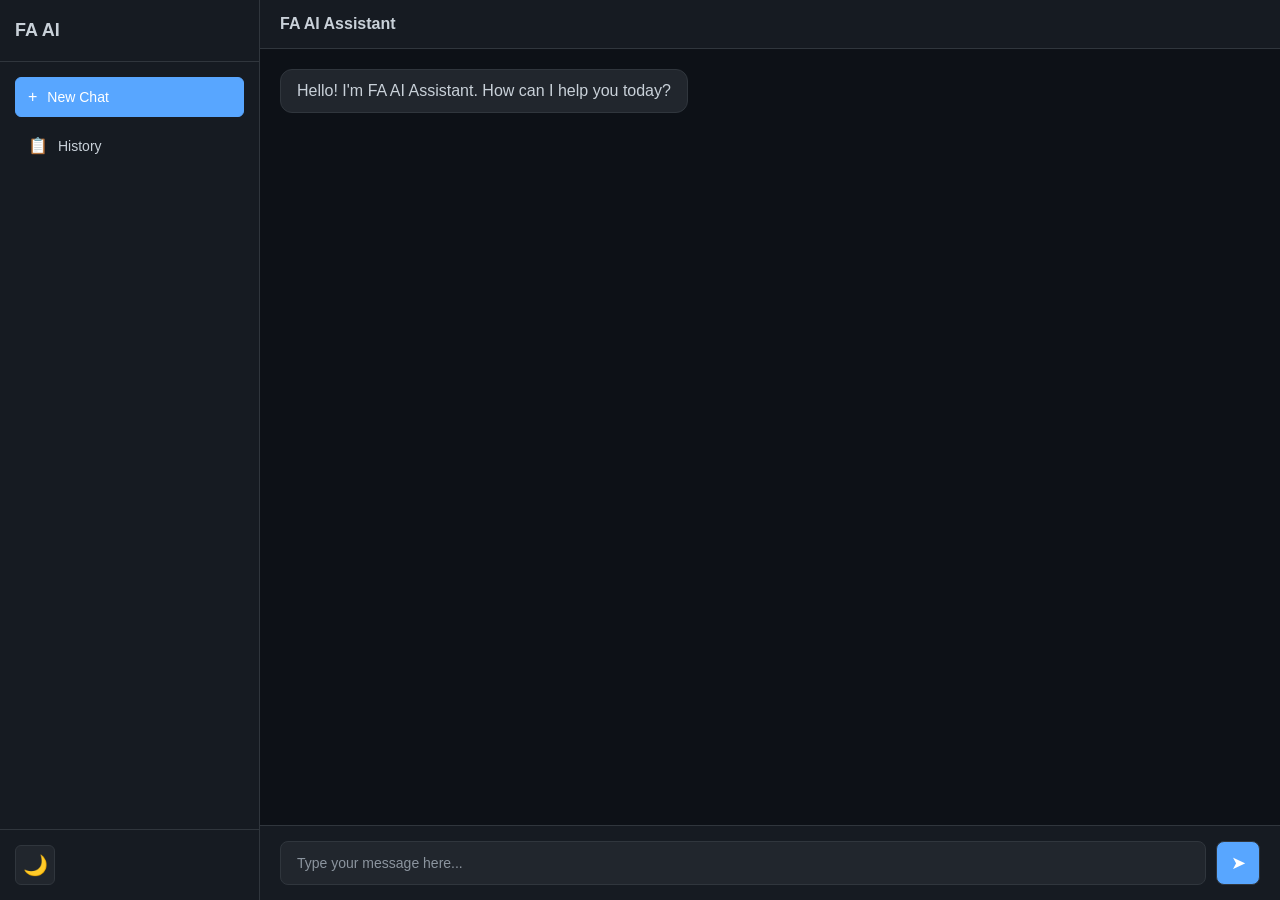
==== workspace/index.html @ 855eb8e3 "Create Phase 1 FA AI Workspace - Add index.html" ====
<!DOCTYPE html>
<html lang="en">
<head>
    <meta charset="UTF-8">
    <meta name="viewport" content="width=device-width, initial-scale=1.0">
    <title>FA AI WORKSPACE</title>
    <link rel="stylesheet" href="style.css">
</head>
<body>
    <div class="container">
        <!-- Sidebar -->
        <aside class="sidebar">
            <div class="sidebar-header">
                <button class="hamburger" id="hamburger">
                    <span></span>
                    <span></span>
                    <span></span>
                </button>
                <h1>FA AI</h1>
            </div>
            
            <nav class="sidebar-nav">
                <button class="nav-item active" data-chat="new">
                    <span class="icon">+</span>
                    New Chat
                </button>
                <button class="nav-item" data-chat="history">
                    <span class="icon">📋</span>
                    History
                </button>
            </nav>

            <div class="sidebar-footer">
                <button class="theme-toggle" id="themeToggle" title="Toggle Theme">
                    <span class="icon">🌙</span>
                </button>
            </div>
        </aside>

        <!-- Main Chat Area -->
        <main class="chat-container">
            <div class="chat-header">
                <h2>FA AI Assistant</h2>
            </div>

            <!-- Messages Area -->
            <div class="messages" id="messages">
                <div class="message bot-message">
                    <div class="message-content">
                        <p>Hello! I'm FA AI Assistant. How can I help you today?</p>
                    </div>
                    <div class="action-row">
                        <button class="action-btn copy-btn" title="Copy">
                            <span>📋</span>
                        </button>
                        <button class="action-btn like-btn" title="Like">
                            <span>👍</span>
                        </button>
                        <button class="action-btn voice-btn" title="Speak">
                            <span>🔊</span>
                        </button>
                        <button class="action-btn share-btn" title="Share">
                            <span>🔗</span>
                        </button>
                        <button class="action-btn more-btn" title="More">
                            <span>⋮</span>
                        </button>
                    </div>
                </div>
            </div>

            <!-- Input Area -->
            <div class="input-area">
                <div class="input-wrapper">
                    <input 
                        type="text" 
                        id="messageInput" 
                        class="message-input" 
                        placeholder="Type your message here..."
                        autocomplete="off"
                    >
                    <button id="sendBtn" class="send-btn" title="Send">
                        <span>➤</span>
                    </button>
                </div>
            </div>
        </main>
    </div>

    <script src="script.js"></script>
</body>
</html>
---- workspace/style.css ----
* {
    margin: 0;
    padding: 0;
    box-sizing: border-box;
}

/* Root Variables - Dark Theme */
:root {
    --bg-primary: #0d1117;
    --bg-secondary: #161b22;
    --bg-tertiary: #21262d;
    --text-primary: #c9d1d9;
    --text-secondary: #8b949e;
    --accent: #58a6ff;
    --accent-hover: #79c0ff;
    --message-user: #238636;
    --message-bot: #1f6feb;
    --border-color: #30363d;
    --transition: 0.3s ease;
}

/* Light Theme */
body.light-theme {
    --bg-primary: #ffffff;
    --bg-secondary: #f6f8fa;
    --bg-tertiary: #eaeef2;
    --text-primary: #24292f;
    --text-secondary: #57606a;
    --accent: #0969da;
    --accent-hover: #0860ca;
    --message-user: #1a7f0e;
    --message-bot: #0860ca;
    --border-color: #d0d7de;
}

body {
    font-family: -apple-system, BlinkMacSystemFont, 'Segoe UI', Helvetica, Arial, sans-serif;
    background-color: var(--bg-primary);
    color: var(--text-primary);
    transition: background-color var(--transition), color var(--transition);
}

html, body {
    height: 100%;
    width: 100%;
    overflow: hidden;
}

/* Container Layout */
.container {
    display: flex;
    height: 100vh;
    width: 100%;
}

/* Sidebar */
.sidebar {
    width: 260px;
    background-color: var(--bg-secondary);
    border-right: 1px solid var(--border-color);
    display: flex;
    flex-direction: column;
    transition: transform var(--transition);
}

.sidebar-header {
    padding: 20px 15px;
    border-bottom: 1px solid var(--border-color);
    display: flex;
    align-items: center;
    gap: 10px;
}

.sidebar-header h1 {
    font-size: 18px;
    font-weight: 700;
}

.hamburger {
    display: none;
    background: none;
    border: none;
    color: var(--text-primary);
    cursor: pointer;
    padding: 5px;
    flex-direction: column;
    gap: 4px;
}

.hamburger span {
    display: block;
    width: 20px;
    height: 2px;
    background-color: var(--text-primary);
    transition: var(--transition);
}

/* Sidebar Navigation */
.sidebar-nav {
    flex: 1;
    display: flex;
    flex-direction: column;
    gap: 8px;
    padding: 15px;
    overflow-y: auto;
}

.nav-item {
    padding: 10px 12px;
    background-color: transparent;
    border: 1px solid transparent;
    border-radius: 6px;
    color: var(--text-primary);
    cursor: pointer;
    display: flex;
    align-items: center;
    gap: 10px;
    font-size: 14px;
    transition: all var(--transition);
    text-align: left;
}

.nav-item:hover {
    background-color: var(--bg-tertiary);
    border-color: var(--border-color);
}

.nav-item.active {
    background-color: var(--accent);
    color: #ffffff;
    border-color: var(--accent);
}

.nav-item .icon {
    font-size: 16px;
}

/* Sidebar Footer */
.sidebar-footer {
    padding: 15px;
    border-top: 1px solid var(--border-color);
    display: flex;
    gap: 10px;
}

.theme-toggle {
    width: 40px;
    height: 40px;
    border-radius: 6px;
    background-color: var(--bg-tertiary);
    border: 1px solid var(--border-color);
    color: var(--text-primary);
    cursor: pointer;
    display: flex;
    align-items: center;
    justify-content: center;
    font-size: 20px;
    transition: all var(--transition);
}

.theme-toggle:hover {
    background-color: var(--accent);
    color: #ffffff;
}

/* Chat Container */
.chat-container {
    flex: 1;
    display: flex;
    flex-direction: column;
    background-color: var(--bg-primary);
}

/* Chat Header */
.chat-header {
    padding: 15px 20px;
    border-bottom: 1px solid var(--border-color);
    background-color: var(--bg-secondary);
}

.chat-header h2 {
    font-size: 16px;
    font-weight: 600;
}

/* Messages Area */
.messages {
    flex: 1;
    overflow-y: auto;
    padding: 20px;
    display: flex;
    flex-direction: column;
    gap: 15px;
}

.message {
    display: flex;
    flex-direction: column;
    gap: 8px;
    max-width: 80%;
    animation: slideIn 0.3s ease;
}

@keyframes slideIn {
    from {
        opacity: 0;
        transform: translateY(10px);
    }
    to {
        opacity: 1;
        transform: translateY(0);
    }
}

.message.user-message {
    align-self: flex-end;
}

.message.bot-message {
    align-self: flex-start;
}

.message-content {
    padding: 12px 16px;
    border-radius: 12px;
    word-wrap: break-word;
}

.user-message .message-content {
    background-color: var(--message-user);
    color: #ffffff;
}

.bot-message .message-content {
    background-color: var(--bg-tertiary);
    border: 1px solid var(--border-color);
    color: var(--text-primary);
}

/* Action Row */
.action-row {
    display: flex;
    gap: 8px;
    padding-left: 16px;
    opacity: 0;
    transition: opacity var(--transition);
}

.message:hover .action-row {
    opacity: 1;
}

.action-btn {
    width: 32px;
    height: 32px;
    border-radius: 6px;
    background-color: var(--bg-tertiary);
    border: 1px solid var(--border-color);
    color: var(--text-primary);
    cursor: pointer;
    display: flex;
    align-items: center;
    justify-content: center;
    font-size: 16px;
    transition: all var(--transition);
}

.action-btn:hover {
    background-color: var(--accent);
    color: #ffffff;
    border-color: var(--accent);
}

.action-btn.active {
    background-color: var(--accent);
    color: #ffffff;
}

/* Input Area */
.input-area {
    padding: 15px 20px;
    border-top: 1px solid var(--border-color);
    background-color: var(--bg-secondary);
}

.input-wrapper {
    display: flex;
    gap: 10px;
    max-width: 100%;
}

.message-input {
    flex: 1;
    padding: 12px 16px;
    border: 1px solid var(--border-color);
    border-radius: 8px;
    background-color: var(--bg-tertiary);
    color: var(--text-primary);
    font-size: 14px;
    font-family: inherit;
    transition: all var(--transition);
}

.message-input:focus {
    outline: none;
    border-color: var(--accent);
    box-shadow: 0 0 0 2px rgba(88, 166, 255, 0.2);
}

.message-input::placeholder {
    color: var(--text-secondary);
}

.send-btn {
    width: 44px;
    height: 44px;
    padding: 0;
    border: 1px solid var(--border-color);
    border-radius: 8px;
    background-color: var(--accent);
    color: #ffffff;
    cursor: pointer;
    display: flex;
    align-items: center;
    justify-content: center;
    font-size: 18px;
    transition: all var(--transition);
    flex-shrink: 0;
}

.send-btn:hover {
    background-color: var(--accent-hover);
}

.send-btn:active {
    transform: scale(0.95);
}

/* Scrollbar Styling */
.messages::-webkit-scrollbar,
.sidebar-nav::-webkit-scrollbar {
    width: 8px;
}

.messages::-webkit-scrollbar-track,
.sidebar-nav::-webkit-scrollbar-track {
    background-color: transparent;
}

.messages::-webkit-scrollbar-thumb,
.sidebar-nav::-webkit-scrollbar-thumb {
    background-color: var(--border-color);
    border-radius: 4px;
}

.messages::-webkit-scrollbar-thumb:hover,
.sidebar-nav::-webkit-scrollbar-thumb:hover {
    background-color: var(--text-secondary);
}

/* Mobile Responsive */
@media (max-width: 768px) {
    .sidebar {
        position: fixed;
        left: 0;
        top: 0;
        height: 100vh;
        width: 260px;
        z-index: 1000;
        transform: translateX(-100%);
    }

    .sidebar.active {
        transform: translateX(0);
    }

    .container {
        position: relative;
    }

    .hamburger {
        display: flex;
    }

    .chat-container {
        width: 100%;
    }

    .message {
        max-width: 90%;
    }

    .chat-header h2 {
        font-size: 16px;
    }

    .messages {
        padding: 15px;
        gap: 12px;
    }

    .message-input {
        padding: 10px 12px;
        font-size: 14px;
    }

    .input-area {
        padding: 12px 15px;
    }

    .input-wrapper {
        gap: 8px;
    }

    .send-btn {
        width: 40px;
        height: 40px;
        font-size: 16px;
    }
}

@media (max-width: 480px) {
    .sidebar-header h1 {
        font-size: 16px;
    }

    .nav-item {
        font-size: 13px;
        padding: 8px 10px;
    }

    .message {
        max-width: 95%;
    }

    .message-content {
        padding: 10px 12px;
        font-size: 14px;
    }

    .action-row {
        padding-left: 12px;
        gap: 6px;
    }

    .action-btn {
        width: 28px;
        height: 28px;
        font-size: 14px;
    }

    .message-input {
        padding: 10px 12px;
        font-size: 14px;
    }

    .send-btn {
        width: 38px;
        height: 38px;
    }
}
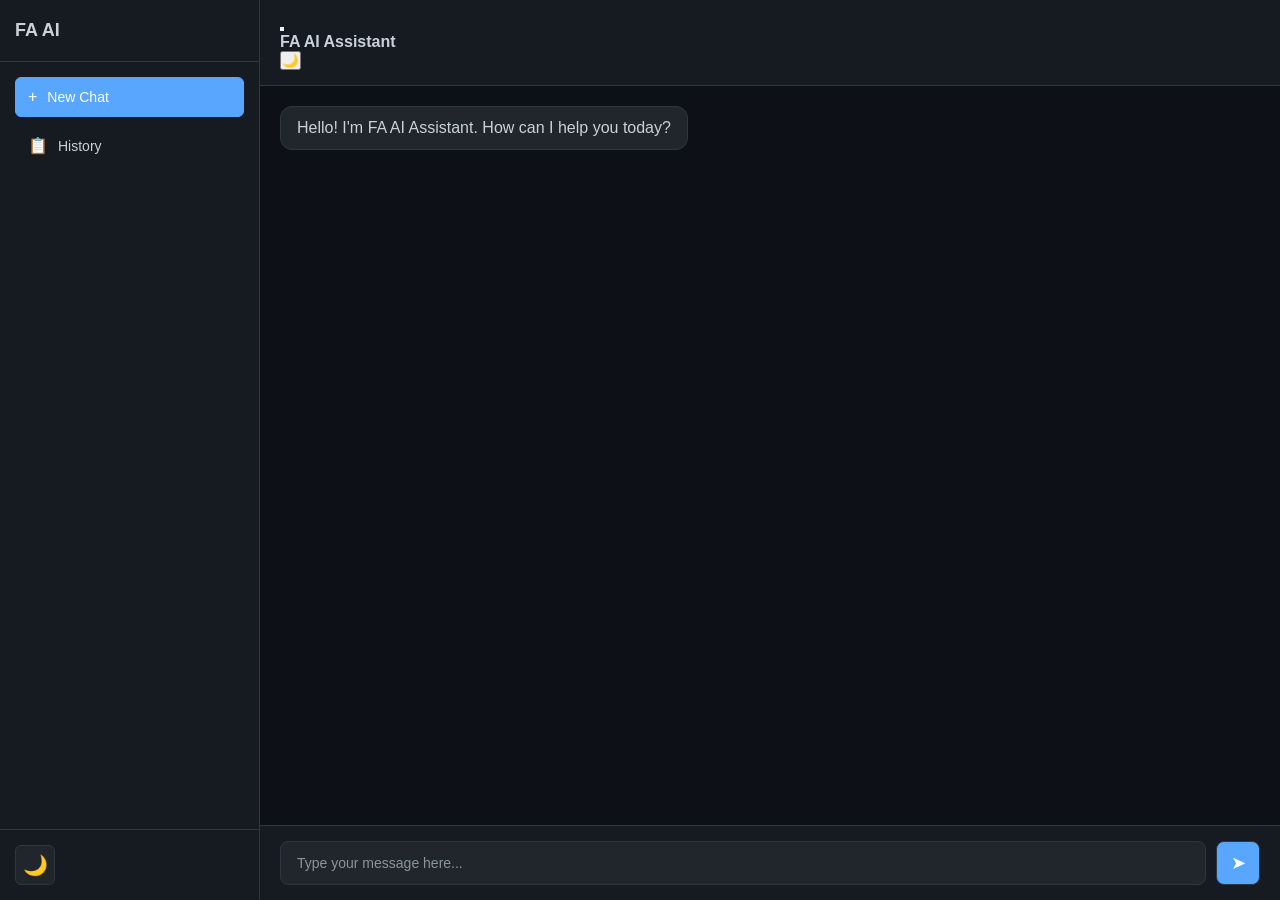
==== commit 7c2648d9: "Add mobile header controls for hamburger and theme toggle" ====
--- a/workspace/index.html
+++ b/workspace/index.html
@@ -31,7 +31,7 @@
             </nav>
 
             <div class="sidebar-footer">
-                <button class="theme-toggle" id="themeToggle" title="Toggle Theme">
+                <button class="theme-toggle" id="themeToggleSidebar" title="Toggle Theme">
                     <span class="icon">🌙</span>
                 </button>
             </div>
@@ -40,7 +40,15 @@
         <!-- Main Chat Area -->
         <main class="chat-container">
             <div class="chat-header">
+                <button class="header-hamburger" id="headerHamburger" title="Menu">
+                    <span></span>
+                    <span></span>
+                    <span></span>
+                </button>
                 <h2>FA AI Assistant</h2>
+                <button class="header-theme-toggle" id="themeToggleHeader" title="Toggle Theme">
+                    <span>🌙</span>
+                </button>
             </div>
 
             <!-- Messages Area -->
--- a/workspace/style.css
+++ b/workspace/style.css
@@ -50,6 +50,7 @@
 .container {
     display: flex;
     height: 100vh;
+    height: 100svh;
     width: 100%;
 }
 
@@ -61,6 +62,7 @@
     display: flex;
     flex-direction: column;
     transition: transform var(--transition);
+    overflow-y: auto;
 }
 
 .sidebar-header {
@@ -69,6 +71,7 @@
     display: flex;
     align-items: center;
     gap: 10px;
+    flex-shrink: 0;
 }
 
 .sidebar-header h1 {
@@ -141,6 +144,7 @@
     border-top: 1px solid var(--border-color);
     display: flex;
     gap: 10px;
+    flex-shrink: 0;
 }
 
 .theme-toggle {
@@ -169,6 +173,8 @@
     display: flex;
     flex-direction: column;
     background-color: var(--bg-primary);
+    height: 100svh;
+    min-height: 100svh;
 }
 
 /* Chat Header */
@@ -176,6 +182,7 @@
     padding: 15px 20px;
     border-bottom: 1px solid var(--border-color);
     background-color: var(--bg-secondary);
+    flex-shrink: 0;
 }
 
 .chat-header h2 {
@@ -187,10 +194,12 @@
 .messages {
     flex: 1;
     overflow-y: auto;
+    overflow-x: hidden;
     padding: 20px;
     display: flex;
     flex-direction: column;
     gap: 15px;
+    min-height: 0;
 }
 
 .message {
@@ -224,6 +233,7 @@
     padding: 12px 16px;
     border-radius: 12px;
     word-wrap: break-word;
+    word-break: break-word;
 }
 
 .user-message .message-content {
@@ -242,6 +252,7 @@
     display: flex;
     gap: 8px;
     padding-left: 16px;
+    flex-wrap: wrap;
     opacity: 0;
     transition: opacity var(--transition);
 }
@@ -263,6 +274,7 @@
     justify-content: center;
     font-size: 16px;
     transition: all var(--transition);
+    flex-shrink: 0;
 }
 
 .action-btn:hover {
@@ -281,6 +293,7 @@
     padding: 15px 20px;
     border-top: 1px solid var(--border-color);
     background-color: var(--bg-secondary);
+    flex-shrink: 0;
 }
 
 .input-wrapper {
@@ -299,6 +312,7 @@
     font-size: 14px;
     font-family: inherit;
     transition: all var(--transition);
+    min-height: 44px;
 }
 
 .message-input:focus {
@@ -364,18 +378,22 @@
         position: fixed;
         left: 0;
         top: 0;
-        height: 100vh;
+        height: 100svh;
         width: 260px;
         z-index: 1000;
         transform: translateX(-100%);
+        border-right: 1px solid var(--border-color);
     }
 
     .sidebar.active {
         transform: translateX(0);
+        box-shadow: 0 0 10px rgba(0, 0, 0, 0.3);
     }
 
     .container {
         position: relative;
+        height: 100svh;
+        min-height: 100svh;
     }
 
     .hamburger {
@@ -384,6 +402,12 @@
 
     .chat-container {
         width: 100%;
+        height: 100svh;
+        min-height: 100svh;
+    }
+
+    .chat-header {
+        padding: 12px 15px;
     }
 
     .message {
@@ -391,25 +415,43 @@
     }
 
     .chat-header h2 {
-        font-size: 16px;
+        font-size: 15px;
     }
 
     .messages {
-        padding: 15px;
+        padding: 12px 15px;
         gap: 12px;
+    }
+
+    .message-content {
+        padding: 10px 14px;
+        font-size: 14px;
+    }
+
+    .action-row {
+        opacity: 1;
+        padding-left: 0;
+        gap: 6px;
+    }
+
+    .action-btn {
+        width: 32px;
+        height: 32px;
+        font-size: 15px;
+    }
+
+    .input-area {
+        padding: 10px 15px;
+    }
+
+    .input-wrapper {
+        gap: 8px;
     }
 
     .message-input {
         padding: 10px 12px;
         font-size: 14px;
-    }
-
-    .input-area {
-        padding: 12px 15px;
-    }
-
-    .input-wrapper {
-        gap: 8px;
+        min-height: 40px;
     }
 
     .send-btn {
@@ -420,8 +462,22 @@
 }
 
 @media (max-width: 480px) {
+    .container {
+        height: 100svh;
+        min-height: 100svh;
+    }
+
+    .chat-container {
+        height: 100svh;
+        min-height: 100svh;
+    }
+
     .sidebar-header h1 {
-        font-size: 16px;
+        font-size: 15px;
+    }
+
+    .sidebar-header {
+        padding: 15px 12px;
     }
 
     .nav-item {
@@ -434,28 +490,65 @@
     }
 
     .message-content {
-        padding: 10px 12px;
-        font-size: 14px;
+        padding: 9px 12px;
+        font-size: 13px;
     }
 
     .action-row {
-        padding-left: 12px;
-        gap: 6px;
+        opacity: 1;
+        padding-left: 0;
+        gap: 5px;
     }
 
     .action-btn {
         width: 28px;
         height: 28px;
-        font-size: 14px;
+        font-size: 13px;
+    }
+
+    .messages {
+        padding: 10px 12px;
+        gap: 10px;
+    }
+
+    .input-area {
+        padding: 8px 12px;
     }
 
     .message-input {
-        padding: 10px 12px;
-        font-size: 14px;
+        padding: 8px 10px;
+        font-size: 13px;
+        min-height: 38px;
     }
 
     .send-btn {
         width: 38px;
         height: 38px;
-    }
-}
+        font-size: 15px;
+    }
+
+    .chat-header {
+        padding: 10px 12px;
+    }
+
+    .chat-header h2 {
+        font-size: 14px;
+    }
+}
+
+/* iPhone Safe Area Support */
+@supports (padding: max(0px)) {
+    .input-area {
+        padding-bottom: max(15px, env(safe-area-inset-bottom));
+    }
+
+    .sidebar {
+        padding-top: env(safe-area-inset-top);
+    }
+
+    @media (max-width: 768px) {
+        .input-area {
+            padding-bottom: max(10px, env(safe-area-inset-bottom));
+        }
+    }
+}
